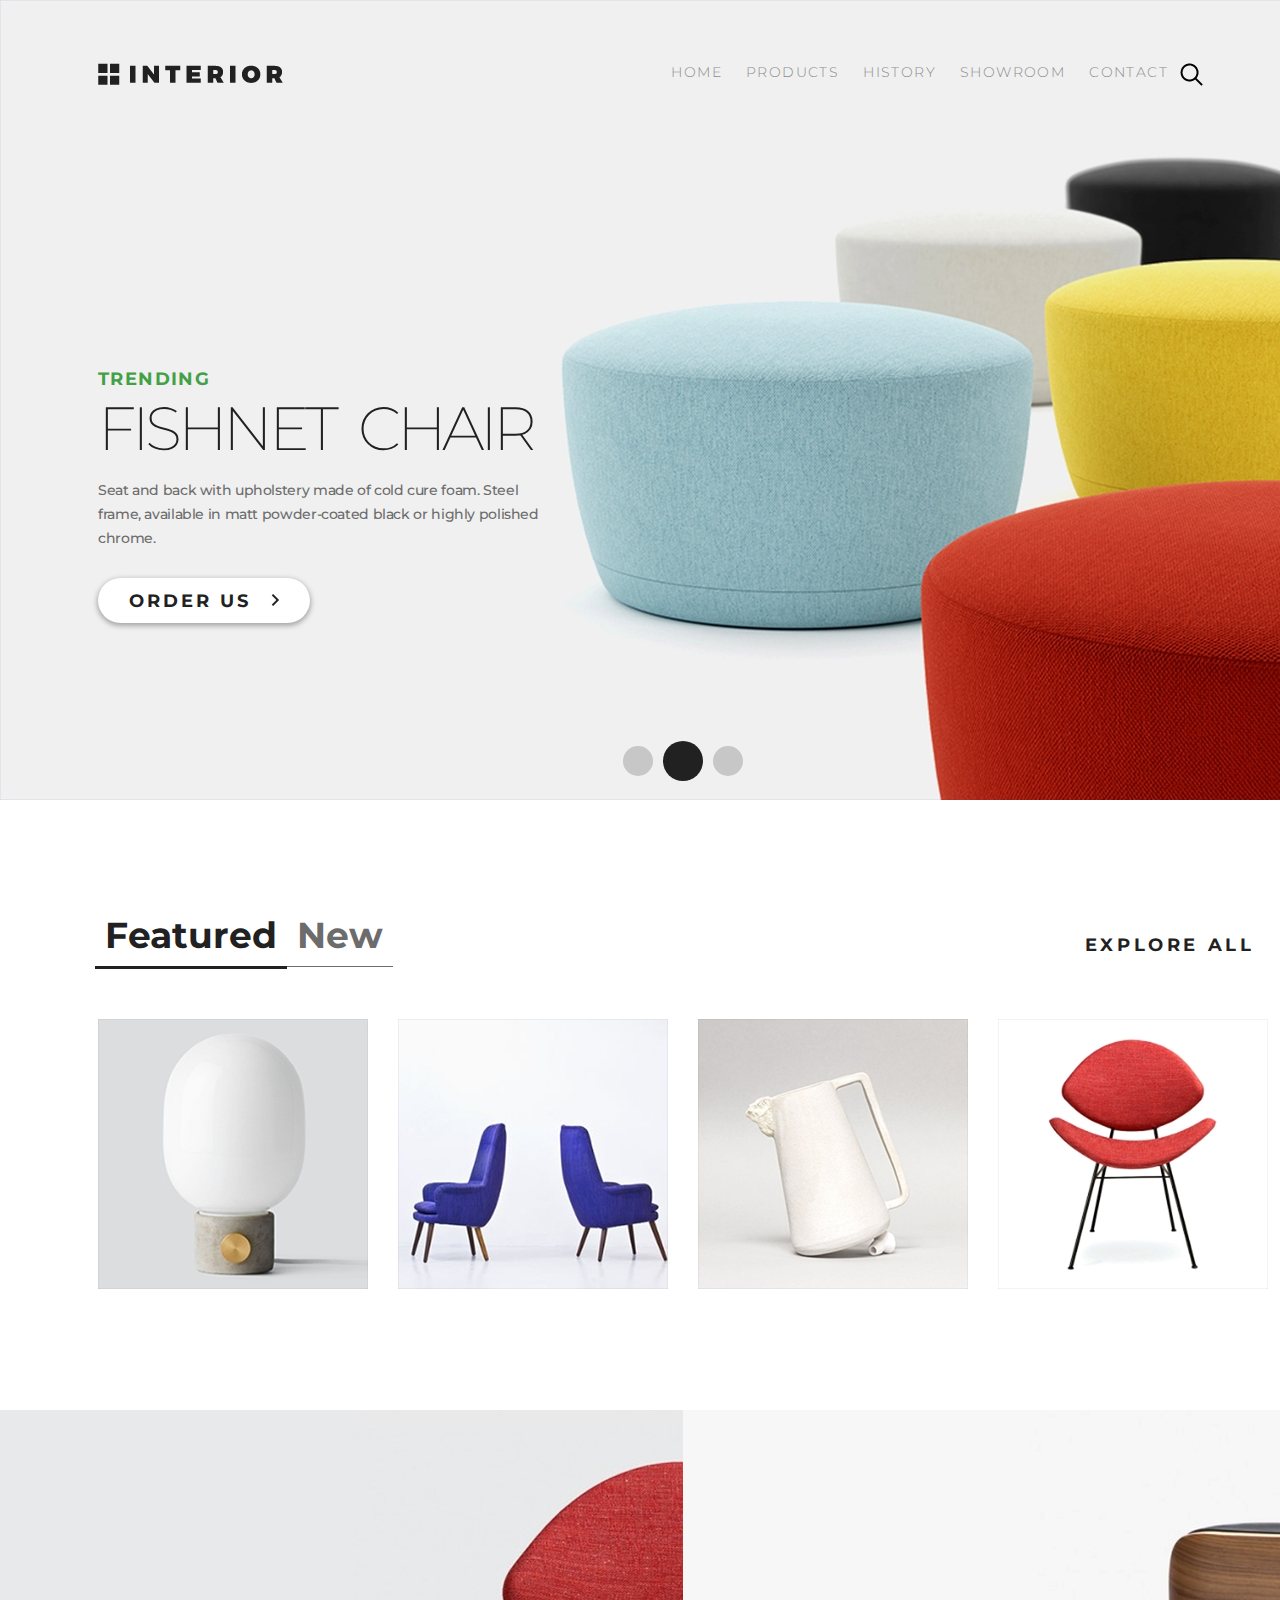
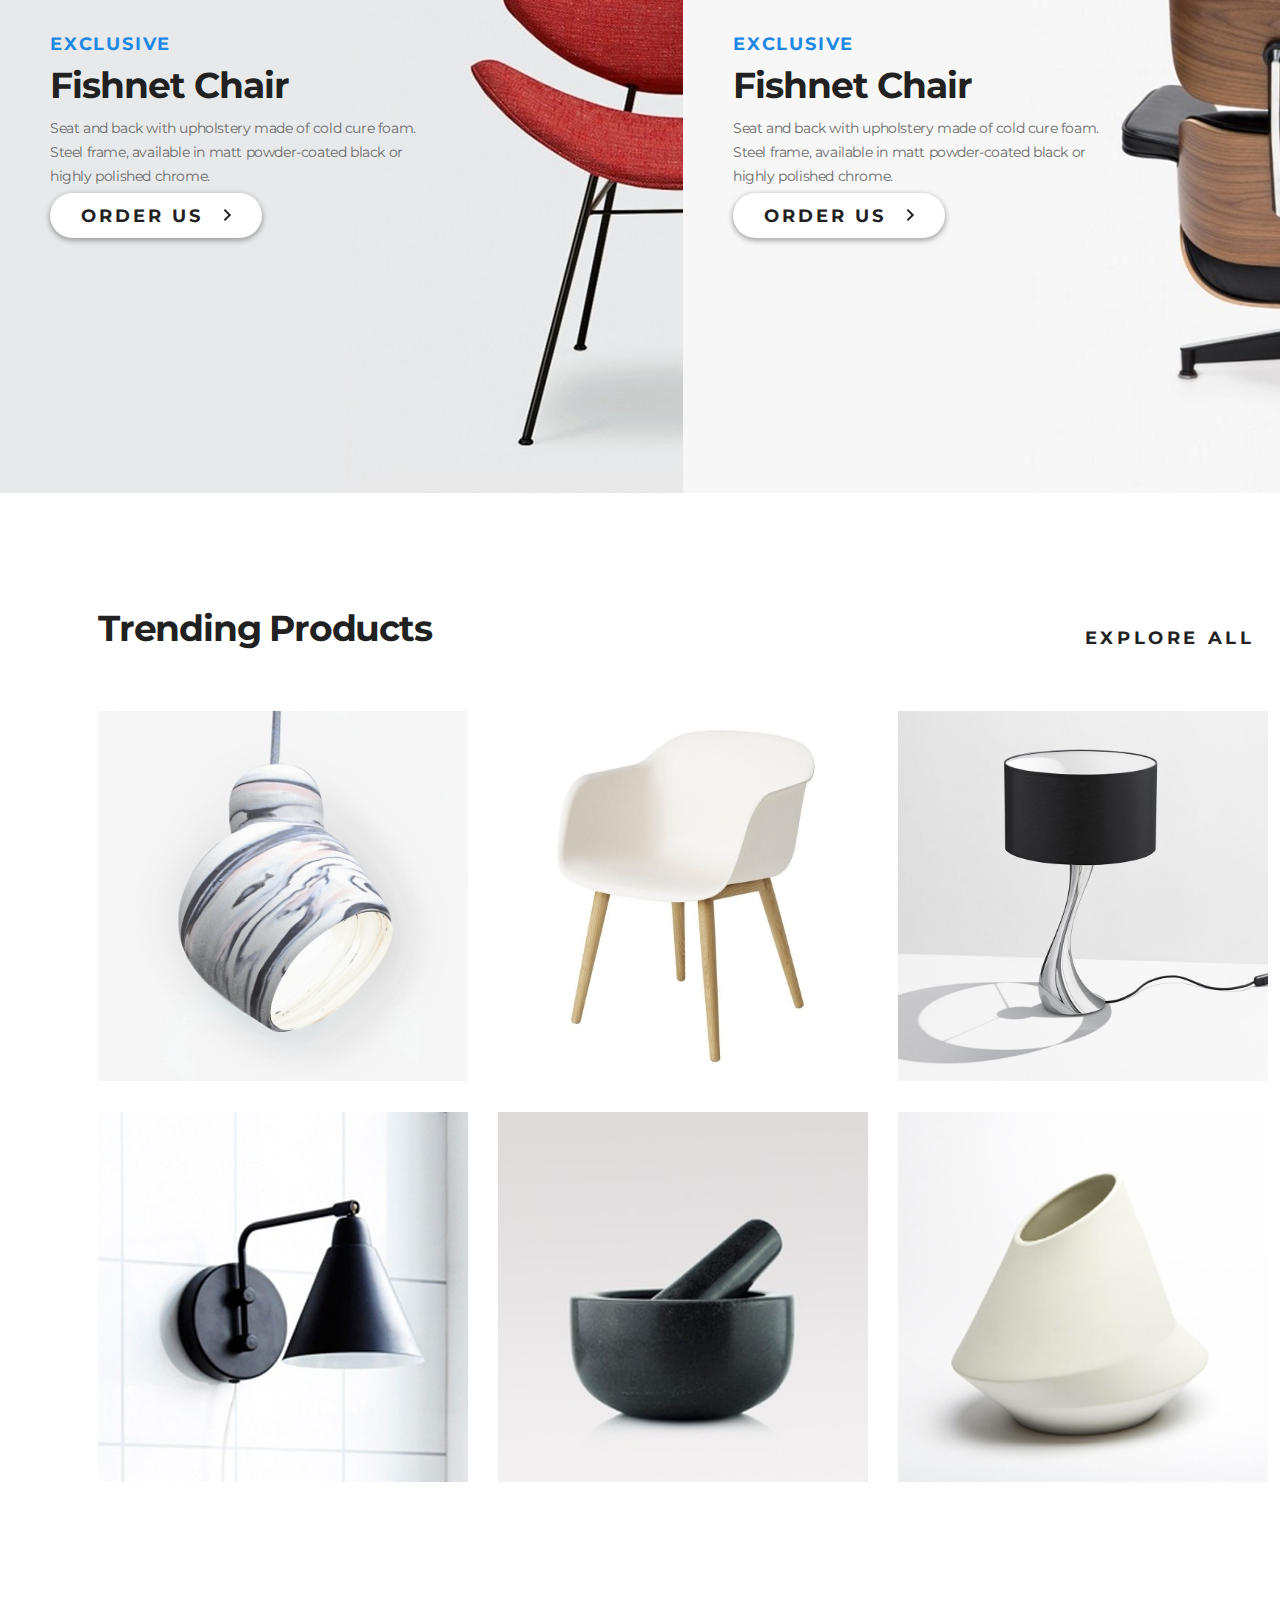
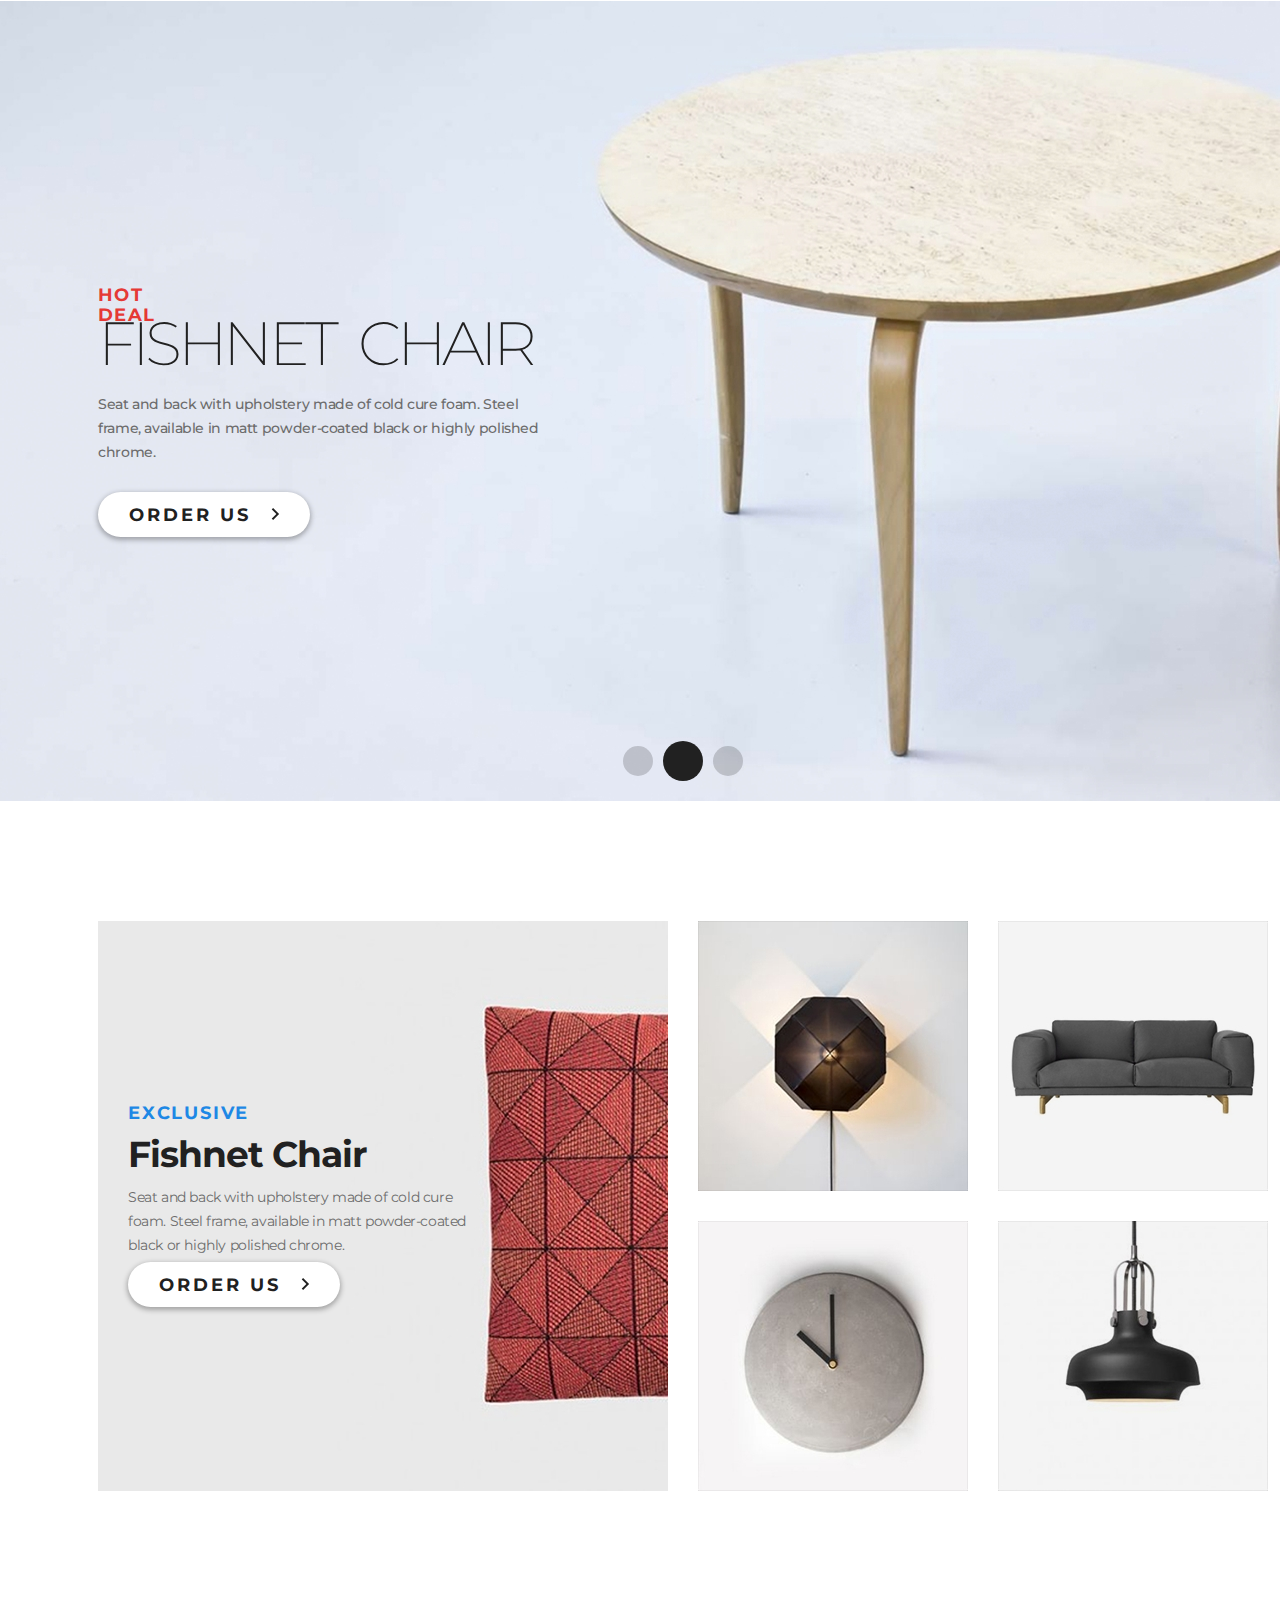
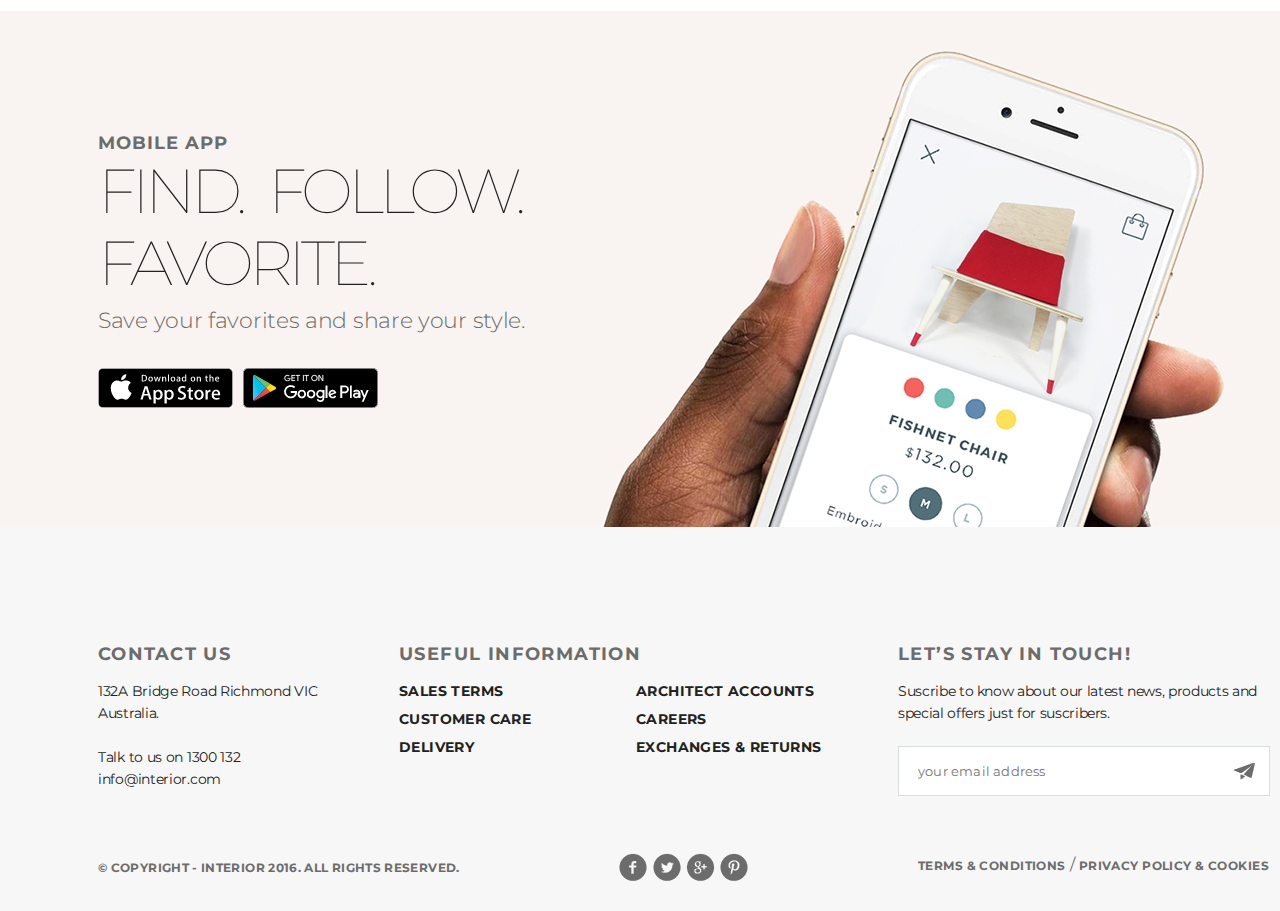
==== index.html @ 00dfb9eb "first commit" ====
<!DOCTYPE html>
<html lang="en">
    <head>
        <meta charset="utf-8">
        <meta name="viewport" content="width=device-width, initial-scale=1, shrink-to-fit=no">
        <title>Document</title>
        <link rel="stylesheet" href="css/style.css">
        <link rel="stylesheet" href="css/normalize.css">
    </head>
    <body>
        <div class="container">
            <div class="header" id="main_header">
                <a href="#">
                    <img src="img/logo.png" class="logo" alt="logo">
                </a>
                <ul class="menu">
                    <li><a href="#">
                        <div class="default">HOME</div>
                        <div class="hidden">HOME</div>
                    </a></li>
                    <li><a href="catalog.html">
                        <div class="default">PRODUCTS</div>
                        <div class="hidden">PRODUCTS</div>
                    </a></li>
                    <li><a href="#">
                        <div class="default">HISTORY</div>
                        <div class="hidden">HISTORY</div>
                    </a></li>
                    <li><a href="details.html">
                        <div class="default">SHOWROOM</div>
                        <div class="hidden">SHOWROOM</div>
                    </a></li>
                    <li><a href="contacts.html">
                        <div class="default">CONTACT</div>
                        <div class="hidden">CONTACT</div>
                    </a></li>
                    <li><a href="#" class="search"></a></li>
                </ul>
                <div class="header_text">
                    <h3>TRENDING</h3>
                    <h1>Fishnet Chair</h1>
                    <p>Seat and back with upholstery made of cold cure foam. Steel frame, available in matt powder-coated black or highly polished chrome.</p>
                    <a href="#" class="order">
                        <div class="order_text">Order Us</div>
                    </a>
                </div>
                <ul class=slider>
                    <a href="#">
                        <li></li>
                    </a>
                    <a href="#">
                        <li></li>
                    </a>
                    <a href="#">
                        <li></li>
                    </a>
                </ul>
            </div>
            <div class="content">
                <div class="product">
                    <div class="featured">
                        <div class="content_menu">
                            <a href="#" class="menu_other">New</a>
                            <a href="#" class="menu_first">Featured</a></li>
                        </div>
                        <a href="#" class="explore"> explore all <img src="img/arrow.png" alt="arrow"> </a>
                        <div class="featured_catalog">
                            <div class="featured_product_1">
                                <div class="product_hidden">
                                    <a href="#" class="hidden_button"></a>
                                    <h2 class="hidden_title">Fishnet Chair</h2>
                                    <p class="hidden_text">Seat and back with upholstery made of cold cure foam. Steel frame, available in matt powder-coated black or highly polished chrome.</p>
                                </div>
                            </div>
                            <div class="featured_product_2">
                                <div class="product_hidden">
                                    <a href="#" class="hidden_button"></a>
                                    <h2 class="hidden_title">Fishnet Chair</h2>
                                    <p class="hidden_text">Seat and back with upholstery made of cold cure foam. Steel frame, available in matt powder-coated black or highly polished chrome.</p>
                                </div>
                            </div>
                            <div class="featured_product_3">
                                <div class="product_hidden">
                                    <a href="#" class="hidden_button"></a>
                                    <h2 class="hidden_title">Fishnet Chair</h2>
                                    <p class="hidden_text">Seat and back with upholstery made of cold cure foam. Steel frame, available in matt powder-coated black or highly polished chrome.</p>
                                </div>
                            </div>
                            <div class="featured_product_4">
                                <div class="product_hidden">
                                    <a href="#" class="hidden_button"></a>
                                    <h2 class="hidden_title">Fishnet Chair</h2>
                                    <p class="hidden_text">Seat and back with upholstery made of cold cure foam. Steel frame, available in matt powder-coated black or highly polished chrome.</p>
                                </div>
                            </div>
                        </div>
                    </div>
                </div>
                <div class="exclusive">
                    <div class="exclusive_product">
                        <div class="exclusive_product_text">
                            <h3>exclusive</h3>
                            <h1>Fishnet Chair</h1>
                            <p>Seat and back with upholstery made of cold cure foam. Steel frame, available in matt powder-coated black or highly polished chrome.</p>
                            <a href="#" class="order">
                                <div class="order_text">Order Us</div>
                            </a>
                        </div>
                    </div>
                    <div class="exclusive_product">
                        <div class="exclusive_product_text">
                            <h3>exclusive</h3>
                            <h1>Fishnet Chair</h1>
                            <p>Seat and back with upholstery made of cold cure foam. Steel frame, available in matt powder-coated black or highly polished chrome.</p>
                            <a href="#" class="order">
                                <div class="order_text">Order Us</div>
                            </a>
                        </div>
                    </div>
                </div>
                <div class="trending">
                    <div class="trending_title">Trending Products</div>
                    <a href="#" class="explore"> explore all <img src="img/arrow.png" alt="arrow"> </a>
                    <div class="trending_catalog">
                        <div class="trending_product_1">
                            <div class="product_hidden">
                                <a href="#" class="hidden_button"></a>
                                <h2 class="hidden_title">Fishnet Chair</h2>
                                <p class="hidden_text">Seat and back with upholstery made of cold cure foam. Steel frame, available in matt powder-coated black or highly polished chrome.</p>
                            </div>
                        </div>
                        <div class="trending_product_2">
                            <div class="product_hidden">
                                <a href="#" class="hidden_button"></a>
                                <h2 class="hidden_title">Fishnet Chair</h2>
                                <p class="hidden_text">Seat and back with upholstery made of cold cure foam. Steel frame, available in matt powder-coated black or highly polished chrome.</p>
                            </div>
                        </div>
                        <div class="trending_product_3">
                            <div class="product_hidden">
                                <a href="#" class="hidden_button"></a>
                                <h2 class="hidden_title">Fishnet Chair</h2>
                                <p class="hidden_text">Seat and back with upholstery made of cold cure foam. Steel frame, available in matt powder-coated black or highly polished chrome.</p>
                            </div>
                        </div>
                        <div class="trending_product_4">
                            <div class="product_hidden">
                                <a href="#" class="hidden_button"></a>
                                <h2 class="hidden_title">Fishnet Chair</h2>
                                <p class="hidden_text">Seat and back with upholstery made of cold cure foam. Steel frame, available in matt powder-coated black or highly polished chrome.</p>
                            </div>
                        </div>
                        <div class="trending_product_5">
                            <div class="product_hidden">
                                <a href="#" class="hidden_button"></a>
                                <h2 class="hidden_title">Fishnet Chair</h2>
                                <p class="hidden_text">Seat and back with upholstery made of cold cure foam. Steel frame, available in matt powder-coated black or highly polished chrome.</p>
                            </div>
                        </div>
                        <div class="trending_product_6">
                            <div class="product_hidden">
                                <a href="#" class="hidden_button"></a>
                                <h2 class="hidden_title">Fishnet Chair</h2>
                                <p class="hidden_text">Seat and back with upholstery made of cold cure foam. Steel frame, available in matt powder-coated black or highly polished chrome.</p>
                            </div>
                        </div>
                    </div>
                </div>
                <div class="hot_deal">
                    <div class="hot_deal_text">
                        <h3>Hot deal</h3>
                        <h1>Fishnet Chair</h1>
                        <p>Seat and back with upholstery made of cold cure foam. Steel frame, available in matt powder-coated black or highly polished chrome.</p>
                        <a href="#" class="order">
                            <div class="order_text">Order Us</div>
                        </a>
                    </div>
                    <ul class=slider>
                        <a href="#">
                            <li></li>
                        </a>
                        <a href="#">
                            <li></li>
                        </a>
                        <a href="#">
                            <li></li>
                        </a>
                    </ul>
                </div>
                <div class="others">
                    <div class="others_product_1">
                        <div class="exclusive_product_text">
                            <h3>exclusive</h3>
                            <h1>Fishnet Chair</h1>
                            <p>Seat and back with upholstery made of cold cure foam. Steel frame, available in matt powder-coated black or highly polished chrome.</p>
                            <a href="#" class="order">
                                <div class="order_text">Order Us</div>
                            </a>
                        </div>
                    </div>
                    <div class="others_catalog">
                        <div class="others_product_2">
                            <div class="product_hidden">
                                <a href="#" class="hidden_button"></a>
                                <h2 class="hidden_title">Fishnet Chair</h2>
                                <p class="hidden_text">Seat and back with upholstery made of cold cure foam. Steel frame, available in matt powder-coated black or highly polished chrome.</p>
                            </div>
                        </div>
                        <div class="others_product_3">
                            <div class="product_hidden">
                                <a href="#" class="hidden_button"></a>
                                <h2 class="hidden_title">Fishnet Chair</h2>
                                <p class="hidden_text">Seat and back with upholstery made of cold cure foam. Steel frame, available in matt powder-coated black or highly polished chrome.</p>
                            </div>
                        </div>
                        <div class="others_product_4">
                            <div class="product_hidden">
                                <a href="#" class="hidden_button"></a>
                                <h2 class="hidden_title">Fishnet Chair</h2>
                                <p class="hidden_text">Seat and back with upholstery made of cold cure foam. Steel frame, available in matt powder-coated black or highly polished chrome.</p>
                            </div>
                        </div>
                        <div class="others_product_5">
                            <div class="product_hidden">
                                <a href="#" class="hidden_button"></a>
                                <h2 class="hidden_title">Fishnet Chair</h2>
                                <p class="hidden_text">Seat and back with upholstery made of cold cure foam. Steel frame, available in matt powder-coated black or highly polished chrome.</p>
                            </div>
                        </div>
                    </div>
                </div>
                <div class="app">
                    <div class="app_text">
                        <h2>mobile app</h2>
                        <h1>Find. Follow. Favorite.</h1>
                        <h3>Save your favorites and share your style.</h3>
                        <div>
                            <a href="#" class="apple"></a>
                            <a href="#" class="google"></a>
                        </div>
                    </div>
                </div>
            </div>
            <div class="footer">
                <div class="contact">
                    <h1>Contact Us</h1>
                    <p>132A Bridge Road Richmond VIC
                        Australia. <br><br>
                        Talk to us on 1300 132
                    info@interior.com</p>
                </div>
                <div class="information">
                    <h1>Useful Information</h1>
                    <table>
                        <tr>
                            <td><a href="#">Sales terms</a></td>
                            <td><a href="#">Architect accounts</a></td>
                        </tr>
                        <tr>
                            <td><a href="#">Customer care</a></td>
                            <td><a href="#">Careers</a></td>
                        </tr>
                        <tr>
                            <td><a href="#">Delivery</a></td>
                            <td><a href="#">Exchanges & returns</a></td>
                        </tr>
                    </table>
                </div>
                <div class="email">
                    <h1>Let’s Stay in Touch!</h1>
                    <p>Suscribe to know about our latest news, products and special offers just for suscribers.</p>
                    <div class="email_input">
                        <a href="#"><img src="img/email.png" alt="email"></a>
                        <input type="email" placeholder="your email address" pattern="^[a-z0-9._%+-]+@[a-z0-9.-]+\.[a-z]{2,4}$" size="30" required>
                    </div>
                </div>
                <div class="copyright">© Copyright - INTERIOR 2016. All Rights Reserved.</div>
                <div class="social">
                    <a href="#"></a>
                    <a href="#"></a>
                    <a href="#"></a>
                    <a href="#"></a>
                </div>
                <div class="terms"><a href="#">Terms & Conditions</a> / <a href="#">Privacy policy & Cookies</a></div>
            </div>
        </div>
    </body>
</html>
---- css/style.css ----
@import url('https://fonts.googleapis.com/css?family=Montserrat:100,200,300,500,700');

@font-face {
  font-family: 'icomoon';
  src:  url('../fonts/icomoon.eot?qj9o9m');
  src:  url('../fonts/icomoon.eot?qj9o9m#iefix') format('embedded-opentype'),
    url('../fonts/icomoon.ttf?qj9o9m') format('truetype'),
    url('../fonts/icomoon.woff?qj9o9m') format('woff'),
    url('../fonts/icomoon.svg?qj9o9m#icomoon') format('svg');
  font-weight: normal;
  font-style: normal;
}

body {
    font-family: 'Montserrat', sans-serif;
}

.container {
    width: 1366px;
    margin: 0 auto;
}

.header {
    width: 1366px;
    position: relative;
    margin: 0 auto;
}

#main_header {
    background-image: url(../img/slider-img.jpg);
    height: 800px;
}

.header .logo {
    margin-top: 63px;
    margin-left: 98px;
}

.search {
    display: block;
    background-image: url(../img/search.png);
    width: 23px;
    height: 23px;
    margin-top: 6px;
    -o-transition: all 200ms ease-in-out;
    -moz-transition: all 200ms ease-in-out;
    -webkit-transition: all 200ms ease-in-out;
    transition: all 200ms ease-in-out;
    }

.search:hover {
    -o-transform: scale(1.07);
    -ms-transform: scale(1.07);
    -moz-transform: scale(1.07);
    -webkit-transform: scale(1.07);
    transform: scale(1.07);
}

.menu {
    float: right;
    margin-top: 57px;
    margin-right: 163px;
    list-style-type: none;
}

.menu li {
    float: left;
}

.menu a {
    line-height: 30px;
    color: #8c8c8c;
    font-size: 14px;
    font-weight: 300;
    letter-spacing: 1.4px;
    text-decoration: none;
}
.menu a .hidden {
    opacity: 0;
    padding: 0 12px;
}

.menu li a .default {
    -o-transition: all 200ms linear;
    -moz-transition: all 200ms linear;
    -webkit-transition: all 200ms linear;
    transition: all 200ms linear;
    position: absolute;
    padding: 0 12px;
}

.menu li a:hover .default {
    color: #212121;
    font-weight: 700;
    border-bottom: 3px solid black;
    -o-transform: scale(1.07);
    -ms-transform: scale(1.07);
    -moz-transform: scale(1.07);
    -webkit-transform: scale(1.07);
    transform: scale(1.07);
}

.header_text {
    width: 458px;
    margin-left: 98px;
    margin-top: 280px;
}

.header_text h3 {
    width: 109px;
    height: 13px;
    color: #43a047;
    font-size: 18px;
    font-weight: 700;
    letter-spacing: 1.4px;
}

.header_text h1 {
    width: 435px;
    color: #212121;
    font-size: 61px;
    font-weight: 200;
    text-transform: uppercase;
    letter-spacing: -4.5px;
    word-spacing: 13px;
    margin-bottom: 13px;
    margin-top: -7px;
}

.header_text p {
    color: #6c6c6c;
    font-size: 14px;
    font-weight: 500;
    line-height: 24px;
    margin-bottom: 28px;
    letter-spacing: -0.37px;
}

@keyframes shadow {
    from {box-shadow: 0 1px 3px 1px rgba(33, 33, 33, 0.35);}
    50% {box-shadow: 0 2px 6px 2px rgba(33, 33, 33, 0.35);}
    to {box-shadow: 0 3px 10px 2px rgba(33, 33, 33, 0.35);}
}

.order {
    display: block;
    width: 212px;
    height: 45px;
    box-shadow: 0 2px 5px 1px rgba(33, 33, 33, 0.35);
    border-radius: 23px;
    background: #ffffff url(../img/arrow.png) no-repeat 173px 16px;
    font-weight: 700;
    line-height: 47px;
    text-decoration: none;
    text-transform: uppercase;
    letter-spacing: 3px;
    font-size: 18px;
    color: #212121;
    padding-left: 31px;
    box-sizing: border-box;
}

.order:hover {
    animation: shadow 200ms linear normal forwards;
}

.slider {
    position: absolute;
    bottom: -16.7px;
    list-style-type: none;
    right: 44.86%;
}

.slider li {
    display: block;
    float: left;
    margin-right: 10px;
    transform: translate(0, -50%);
    width: 30px;
    height: 30px;
    border-radius: 15px;
    background-color: #212121;
    opacity: 0.2;
}


.slider a:nth-child(2) li {
    width: 40px;
    height: 40px;
    border-radius: 20px;
    background-color: #212121;
    opacity: 1;
}



.content_menu  {
    clear: both;
    float: left;
    margin-left: 95px;
    margin-top: 105px;
}

.content_menu a {
    padding: 10px;
    float: right;
    font-size: 36px;
    font-weight: 700;
}

.menu_other{
    text-decoration: none;
    color: #6c6c6c;
    border-bottom: 1px solid #6c6c6c;
}

.menu_first {
    border-bottom: 3px solid #212121;
    color: #212121;
    text-decoration: none;
}

.menu_other:hover {
    border-bottom: 3px solid #212121;
    color: #212121;
}

.menu_other:hover ~ .menu_first {
    color: #6c6c6c;
    border-bottom: 1px solid #6c6c6c;
}

.explore {
    text-decoration: none;
    display: block;
    float: right;
    margin-top: 133px;
    margin-right: 95px;
    color: #212121;
    font-size: 18px;
    font-weight: 700;
    line-height: 24px;
    text-transform: uppercase;
    letter-spacing: 3.6px;
}

@keyframes opacity_arrow {
    100% {opacity: 1; transform: scale(1.05); }
}

.explore img {
    opacity: 0;
}

.explore:hover img {
    animation: opacity_arrow 200ms linear forwards; 
}

.featured_catalog {
    clear: both;
    margin-left: 98px;
}

.featured_catalog > div {
    margin-top: 50px;
    margin-right: 26px;
    margin-bottom: 116px;
    display: inline-block;
    width: 270px;
    height: 270px;
}

.featured_catalog .hidden_button {
    margin-top: 62px;
    margin-left: 111px;
}

.featured_catalog .hidden_text {
    width: 220px;
}

.product_hidden {
    width: inherit;
    height: inherit;
    opacity: 0;
    position: absolute;
    text-align: center;
}

.product_hidden:hover {
    outline: 1px solid #9c9c9c;
    background: rgba(255,255,255,0.9);
    opacity: 1;
}

.hidden_button {
    display: block;
    width: 48px;
    height: 48px;
    box-shadow: 0 2px 5px 1px rgba(33, 33, 33, 0.35);
    border-radius: 24px;
    margin-top: 112px;
    margin-left: 161px;
    background: #ffffff url(../img/arrow1.png) no-repeat 18px 14px;
    margin-bottom: 14px;
}

.hidden_title {
    color: #212121;
    font-size: 22px;
    font-weight: 700;
    margin-bottom: 12px;
    letter-spacing: -0.5px;
}

.hidden_text {
    color: #6c6c6c;
    font-size: 14px;
    font-weight: 300;
    line-height: 20px;
    width: 350px;
    margin: auto;
}

.featured_product_1 {
    background-image: url(../img/product-1.jpg);
}

.featured_product_2 {
    background-image: url(../img/product-2.jpg);
}

.featured_product_3 {
    background-image: url(../img/product-3.jpg);
}

.featured_product_4 {
    background-image: url(../img/product-4.jpg);
}

.exclusive {
    height: 683px;
}

.exclusive_product {
    float: left;
    height: 683px;
    width: 50%;
}

.exclusive_product:first-child {
    background-image: url(../img/promo-img1.jpg);
}

.exclusive_product:last-child {
    background-image: url(../img/promo-img.jpg);
}

.exclusive_product_text {
    width: 374px;
    margin-left: 50px;
    margin-top: 224px;
}

.exclusive_product_text h3 {
    color: #1e88e5;
    font-size: 18px;
    font-weight: 700;
    text-transform: uppercase;
    letter-spacing: 1.8px;
    margin-bottom: 11px;
}

.exclusive_product_text h1 {
    margin: 0;
    color: #212121;
    font-size: 36px;
    font-weight: 700;
    letter-spacing: -1px;
    margin-bottom: 9px;
}

.exclusive_product_text p {
    color: #6c6c6c;
    margin: 0;  
    font-size: 14px;
    font-weight: 400;
    line-height: 24.04px;
    letter-spacing: -0.4px;
    margin-bottom: 5px;
}

.trending {
    width: 1366px;
    min-height: 1108px;
}

.trending_title {
    float: left;
    margin-top: 115px;
    margin-left: 98px;
    color: #212121;
    font-size: 36px;
    font-weight: 700;
    margin-bottom: 62px;
    letter-spacing: -1.2px;
}

.trending_catalog {
    clear: both;
    margin-left: 98px;
}

.trending_catalog > div {
    margin-right: 26px;
    display: inline-block;
    width: 370px;
    height: 370px;
    margin-bottom: 26px;
}

.trending_product_1 {
    background-image: url(../img/product-11.jpg);
}

.trending_product_2 {
    background-image: url(../img/product-21.jpg);
}

.trending_product_3 {
    background-image: url(../img/product-31.jpg);
}

.trending_product_4 {
    background-image: url(../img/product-41.jpg);
}

.trending_product_5 {
    background-image: url(../img/product-5.jpg);
}

.trending_product_6 {
    background-image: url(../img/product-6.jpg);
}

.hot_deal {
    clear: both;
    height: 800px;
    background-image: url(../img/slider.jpg);
    position: relative;
}

.hot_deal_text {
    width: 458px;
    margin-left: 98px;
    margin-top: 266px;
    position: absolute;
}

.hot_deal_text h3 {
    width: 109px;
    height: 13px;
    color: #e53935;
    font-size: 18px;
    font-weight: 700;
    letter-spacing: 1.4px;
    margin-bottom: 10px;
    text-transform: uppercase;
}

.hot_deal_text h1 {
    width: 435px;
    color: #212121;
    font-size: 61px;
    font-weight: 200;
    text-transform: uppercase;
    letter-spacing: -4.5px;
    word-spacing: 13px;
    margin: 0;
}

.hot_deal_text p {
    color: #6c6c6c;
    font-family: Montserrat;
    font-size: 14px;
    font-weight: 500;
    line-height: 24px;
    margin-bottom: 28px;
    letter-spacing: -0.37px;
}

.others {
    min-height: 810px;
}

.others_product_1 {
    float: left;
    width: 570px;
    height: 570px;
    background-image: url(../img/product-1-lg.jpg);
    margin-left: 98px;
    margin-top: 120px;
}

.others_product_1 .exclusive_product_text {
    margin-top: 182px;
    margin-left: 30px;
    width: 350px;
}

.others_catalog {
    float: left;
    width: 600px;
    margin-top: 120px;
    height: 600px;
}

.others_catalog > div {
    float: left;
    width: 270px;
    height: 270px;
    margin-left: 30px;
    margin-bottom: 30px;
}

.others_catalog .hidden_button {
    margin-top: 62px;
    margin-left: 111px;
}

.others_catalog .hidden_text {
    width: 220px;
}

.others_product_2 {
    background-image: url(../img/product-2-sm.jpg);
}

.others_product_3 {
    background-image: url(../img/product-3-sm.jpg);
}

.others_product_4 {
    background-image: url(../img/product-4-sm.jpg);
}

.others_product_5 {
    background-image: url(../img/product-5-sm.jpg);
}

.app {
    clear: both;
    height: 516px;
    background-image: url(../img/back-img.jpg);
    position: relative;
}

.app_text {
    position: absolute;
    margin-top: 107px;
    margin-left: 98px;
    width: 430px;
}

.app_text h2 {
    color: #6c6c6c;
    font-size: 18px;
    font-weight: 700;
    text-transform: uppercase;
    letter-spacing: 1px;
    margin-bottom: 2px;
}

.app_text h1 {
    color: #212121;
    font-size: 62px;
    font-weight: 100;
    line-height: 72px;
    text-transform: uppercase;
    letter-spacing: -5px;
    word-spacing: 15px;
    margin: 0;
    margin-bottom: 9px;
}

.app_text h3 {
    color: #6c6c6c;
    font-size: 22px;
    font-weight: 300;
    margin-right: 10px;
    letter-spacing: -0.3px;
    margin: 0;
    margin-bottom: 34px;
}

.app_text a {
    border-radius: 1px;
    float: left;
    width: 135px;
    height: 40px;
    display: block;
    margin-right: 10px;
}

.apple {
    background-image: url(../img/app-store.jpg)
}

.google {
    background-image: url(../img/google-play.jpg);
}

.footer {
    position: relative;
    width: 1366px;
    min-height: 384px;
    background-color: #f7f7f7;
}

.contact, .information, .email {
    margin-top: 103px;
}

.contact {
    float: left;
    width: 225px;
    margin-left: 98px;
}

.contact h1 {
    color: #6c6c6c;
    font-size: 18px;
    font-weight: 700;
    line-height: 24px;
    text-transform: uppercase;
    letter-spacing: 1.3px;
    margin-bottom: 13px;
}

.contact p {
    color: #212121;
    font-size: 14px;
    font-weight: 400;
    line-height: 22px;
    letter-spacing: -0.3px;
}

.information {
    float: left;
    height: 90px;
    margin-left: 73px;
}

.information h1 {
    color: #6c6c6c;
    font-size: 18px;
    font-weight: 700;
    line-height: 24px;
    text-transform: uppercase;
    letter-spacing: 1.4px;
    margin-bottom: 10px;
    padding-left: 3px;
}

.information td a {
    text-decoration: none;
    display: block;
    width: 233px;
    color: #212121;
    font-size: 14px;
    font-weight: 700;
    line-height: 24px;
    text-transform: uppercase;
    letter-spacing: 0.4px;

}

.email {
    float: right;
    margin-right: 98px;
    width: 370px;
}

.email h1 {
    color: #6c6c6c;
    font-size: 18px;
    font-weight: 700;
    line-height: 24px;
    text-transform: uppercase;
    letter-spacing: 1.4px;
    margin-bottom: 13px;
}

.email p {
    color: #212121;
    font-size: 14px;
    font-weight: 400;
    line-height: 22px;
    margin-bottom: 22px;
    letter-spacing: -0.35px;
}

.email_input {
    position: relative;
    width: 349px;
    height: 46px;
}

.email input {
    height: inherit;
    width: inherit;
    border: 1px solid #d9dee1;
    color: #6c6c6c;
    font-size: 13px;
    font-weight: 400;
    padding-left: 19px;
    letter-spacing: 0.2px;
    background: url(../img/email.png) no-repeat 335px 16px #ffffff;
    font-family: montserrat;
}

.email_input img {
    position: absolute;
    top: 17px;
    right: -7px;
    z-index: 1;
}

.copyright {
    position: absolute;
    bottom: 36px;
    margin-left: 98px;
    color: #6c6c6c;
    font-size: 12px;
    font-weight: 700;
    text-transform: uppercase;
    letter-spacing: 0.36px;
}

.social {
    position: absolute;
    left: 45.3%;
    bottom: 28px;
    background: url(../img/social-links.png) no-repeat;
    height: 30px;
    width: 129px;
}

.social a {
    margin-left: 2px;
    margin-top: 2px;
    border-radius: 13px;
    margin-right: 2px;
    display: inline-block;
    width: 25px;
    height: 25px;

}

.terms {
    position: absolute;
    bottom: 36px;
    right: 97px;
    color: #6c6c6c;
}

.terms a {
    color: #6c6c6c;
    font-size: 12px;
    font-weight: 700;
    text-transform: uppercase;
    letter-spacing: 0.43px;
    text-decoration: none;
}

/*INTERIOR 
PRODUCTS
CATALOG*/

#catalog_header {
    background: #f5f5f5;
    height: 360px;
}

 #catalog_header > h1 {
    font-size: 61px;
    font-weight: 200;
    line-height: 71px;
    margin-top: 158px;
    margin-left: 98px;
    letter-spacing: -2px;
    }

#catalog_content {
    min-height: 2648px;
}

.catalog_menu  {
    clear: both;
    float: left;
    margin-left: 98px;
    margin-top: 68px;
}

.catalog_menu a {
    float: right;
    font-size: 18px;
    font-weight: 700;
    text-transform: uppercase;
    letter-spacing: 1.8px;
    padding-bottom: 15px;
    padding-left: 7px;
    padding-right: 26px;
}

.catalog_catalog {
    clear: both;
    padding-top: 50px;
    margin-left: 98px;
}

.catalog_catalog > div {
    margin-right: 26px;
    display: inline-block;
    width: 370px;
    height: 370px;
    margin-bottom: 26px;
}

.catalog_catalog .hidden_button {
    margin-top: 112px;
    margin-left: 161px;
}

.catalog_catalog .hidden_text {
    width: 350px;
}

.loop {
    margin-top: 38px;
    margin-bottom: 209px;
    margin-left: -8px;
    position: relative;
}

.icon-loop2 {
    position: absolute;
    left: 50%;
    width: 30px;
    font-size: 30px;
    font-weight: 600;
}

@keyframes loop {
    100% {-webkit-transform: rotate(360deg);
  -ms-transform: rotate(360deg);
    transform: rotate(360deg);}
}

.icon-loop2:before {
    font-family: 'icomoon';
    content: "\ea2e";
}

.icon-loop2:hover {
    animation: loop 0.5s infinite;
}

.circle {
    margin-top: 40px;
    margin-bottom: 140px;
    color: #212121;
    font-family: icomoon;
    font-weight: 400;
    text-transform: uppercase;
    letter-spacing: 4.2px;
    background-image: url(../img/circle.png);
    width: 42px;
    height: 29px;
}

/*INTERIOR
PRODUCT
DETAILS
*/

#details_header {
    height: 189px;
}

.line_header {
    margin-top: 30px;
    height: 70px;
    width: 1366px;
    background-color: #f4f4f4;
}

.details_menu {
    margin-left: 359px;
    margin-top: 25px;
    display: inline-block;
    text-align: justify;
}

.details_menu a {
    border: none;
    text-decoration: none;
    float: right;
    padding-right: 29px;
    font-size: 18px;
    font-weight: 700;
    letter-spacing: 1.8px;
}

.details_menu a:hover {
    border:none;
}

.details_menu .menu_other:hover ~ .menu_first {
    border: none;
}

.product_details {
    margin-top: 72px;
    margin-left: 98px;
}

.product_details .pic img {
    width: 570px;
    height: 570px;
    float: left;
}

.pic {
    float: left;
}

.controll {
    margin-left: 150px;
}

.product_details .controll div {
    float: left;
    width: 70px;
    height: 70px;
    margin-top: 11px;
    margin-right: 10px;
}

.control1 {
    background-image: url(../img/controll.jpg);
}

.control2 {
    background-image: url(../img/controll11.jpg);
}

.control3 {
    background-image: url(../img/controll2.jpg);
}

.details_text {
    margin-top: 17px;
    margin-left: 57px;
    float: left;
    width: 510px;
    text-align: center;
}

.details_text > h1 {
    color: #212121;
    font-size: 36px;
    font-weight: 700;
    letter-spacing: -1px;
}

.details_text > h3 {
    color: #e53935;
    font-size: 18px;
    font-weight: 700;
    text-transform: uppercase;
    letter-spacing: 1.8px;
    margin-top: -11px;
    margin-left: 9px;
    margin-bottom: 33px;
}

.details_text > .price {
    color: #212121;
    font-size: 36px;
    font-weight: 300;
    line-height: 48.02px;
    word-spacing: 18px;
    margin-bottom: 25px;
}

.details_text > .price > span {
    font-size: 72px;
    text-transform: uppercase;
}

.details_text .order {
    width: 510px;
    height: 71px;
    box-shadow: 0 2px 5px 1px rgba(33, 33, 33, 0.35);
    border-radius: 35px;
    background: #f44336 url(../img/arrow2.png) no-repeat 333px 23px;
    margin-bottom: 45px;
}

.details_text .order_text {
    color: #ffffff;
    font-size: 22px;
    font-weight: 700;
    line-height: 71px;
    text-transform: uppercase;
    letter-spacing: 4.4px;
    margin-left: -74px;
}

.details_text p {
    color: #212121;
    font-size: 16px;
    font-weight: 300;
    line-height: 24.01px;
    letter-spacing: 0.4px;
    text-align: left;
    margin-left: 3px;
    margin-bottom: -4px;

}

.related {
    margin-top: 127px;
    margin-bottom: 89px;
}

.related_title {
    float: left;
    margin-top: 112px;
    margin-left: 98px;
    color: #212121;
    font-size: 36px;
    font-weight: 700;
    margin-bottom: 63px;
    letter-spacing: -1.2px;
}

.related_catalog {
    clear: both;
    margin-left: 98px;
}

.related_catalog > div {
    margin-right: 26px;
    display: inline-block;
    width: 370px;
    height: 370px;
    margin-bottom: 26px;
}

.footer {
    clear: both;
}

 .clr {
    clear: both;
}

/*CONTACTS*/

#contacts_header {
    width: 1366px;
    height: 360px;
    background-color: #f5f5f5;
}

#contacts_header h1 {
    margin-top: 158px;
    margin-left: 97px;
    color: #212121;
    font-size: 62px;
    font-weight: 200;
    letter-spacing: -2.8px;
    word-spacing: 6px;
}

.addresses {
    margin-top: 71px;
    margin-left: 98px;
    margin-bottom: 122px;
}

.addresses > div {
    display: inline-block;
    margin-right: 26px;
    width: 368px;
    height: 368px;
    border: 1px solid #9c9c9c;
    background-color: #ffffff;
    opacity: 0.9;
    text-align: center;
}

.icon-location {
    margin-top: 59px;
    color: #212121;
    font-size: 50px;
    font-weight: 400;
    line-height: 30px;
    text-transform: uppercase;
}

.icon-location:before {
    font-family: 'icomoon';
    content: "\e947";
}

.addresses h1 {
    color: #212121;
    font-family: Montserrat;
    font-size: 22px;
    font-weight: 700;
    text-transform: uppercase;
    margin-top: 31px;
}

.realContacts {
    color: #6c6c6c;
    font-size: 14px;
    font-weight: 700;
    line-height: 20px;
}

.phAndE {
    margin-bottom: 11px;
    color: #212121;
}

.phAndE:last-child {
    font-weight: 300;
}
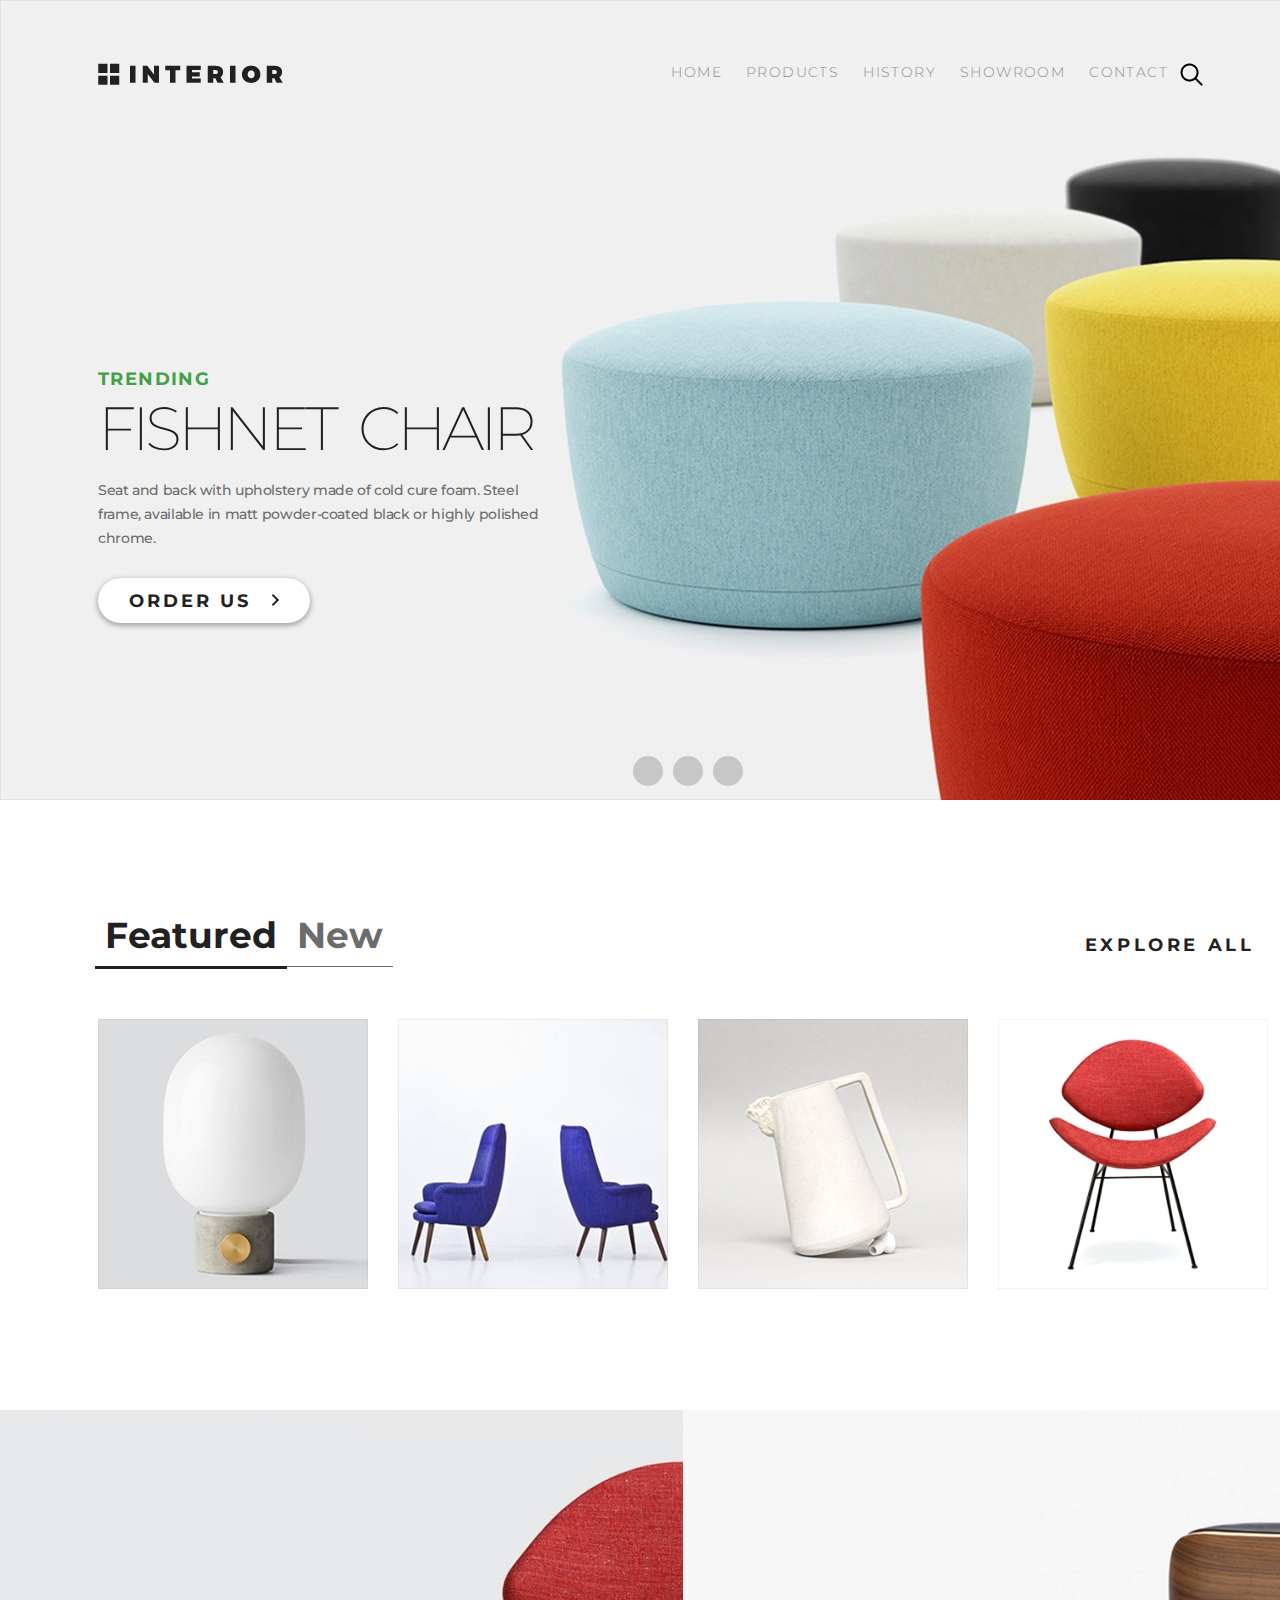
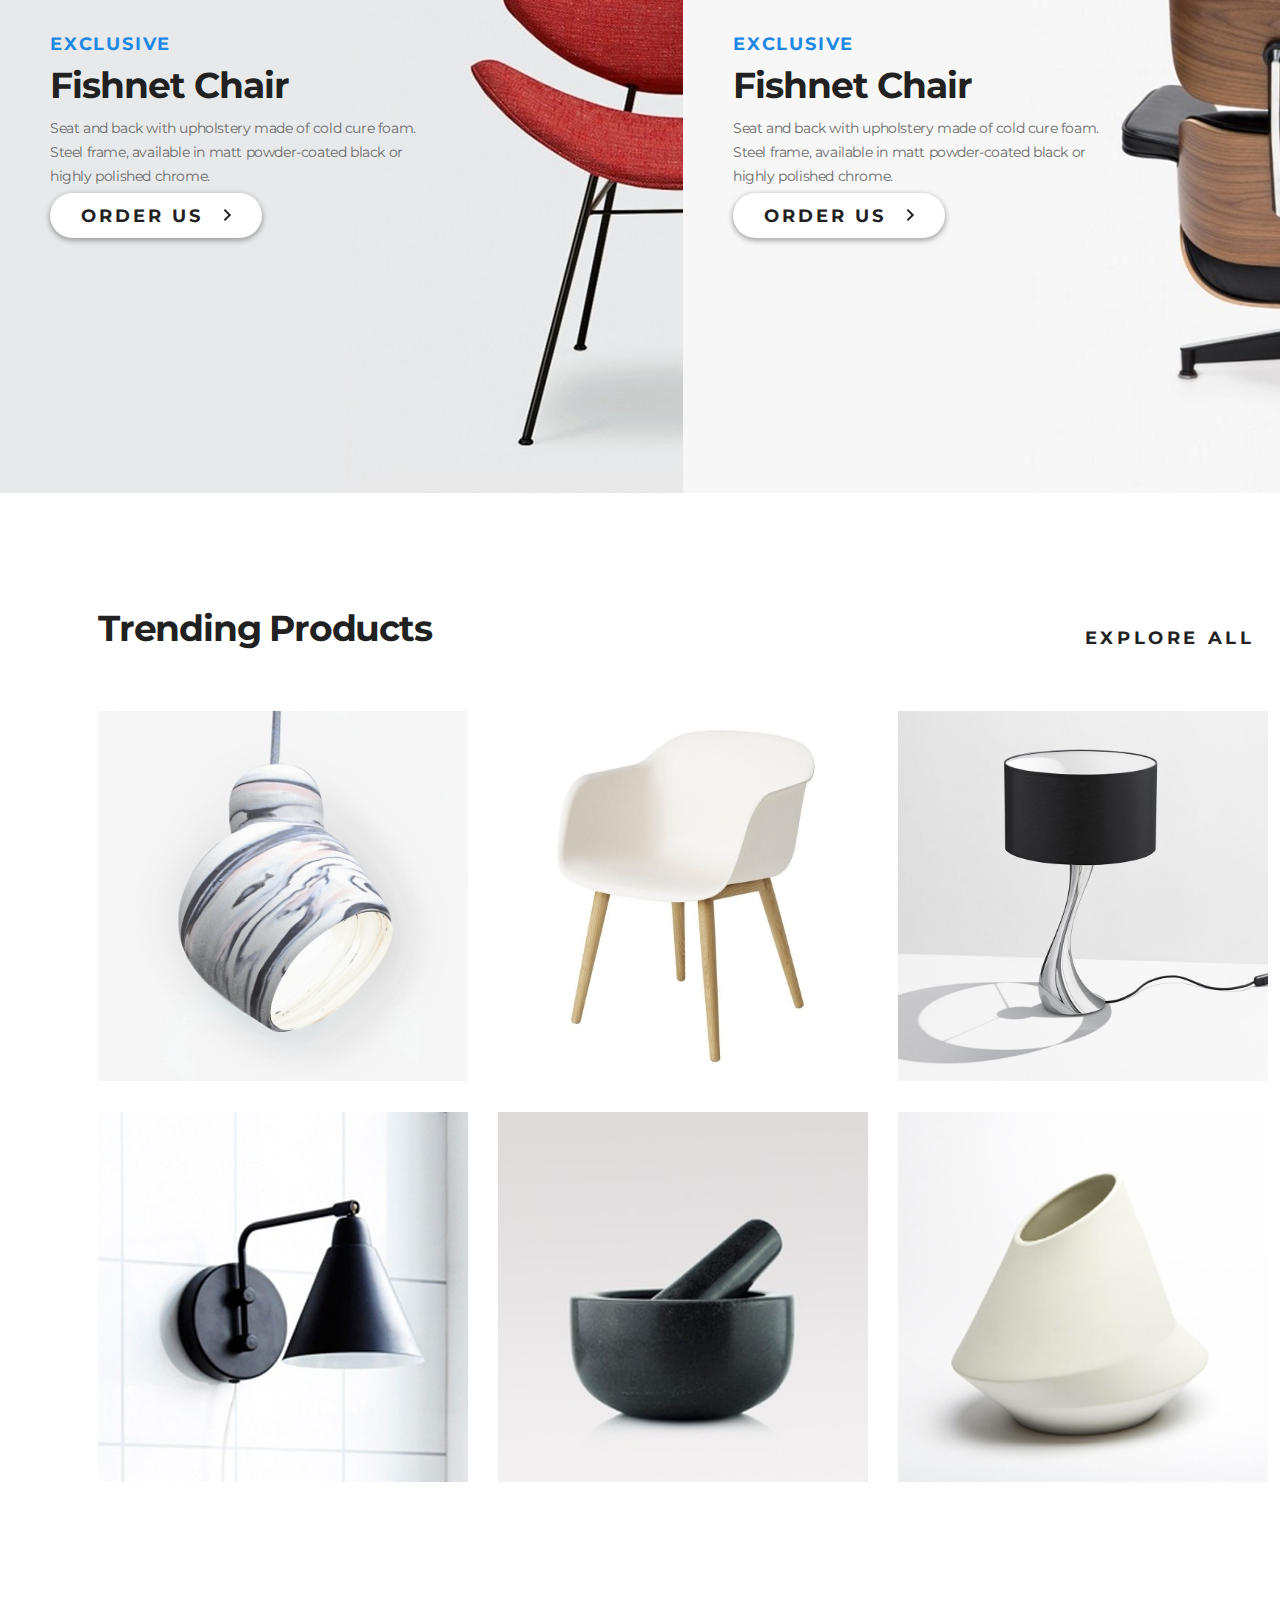
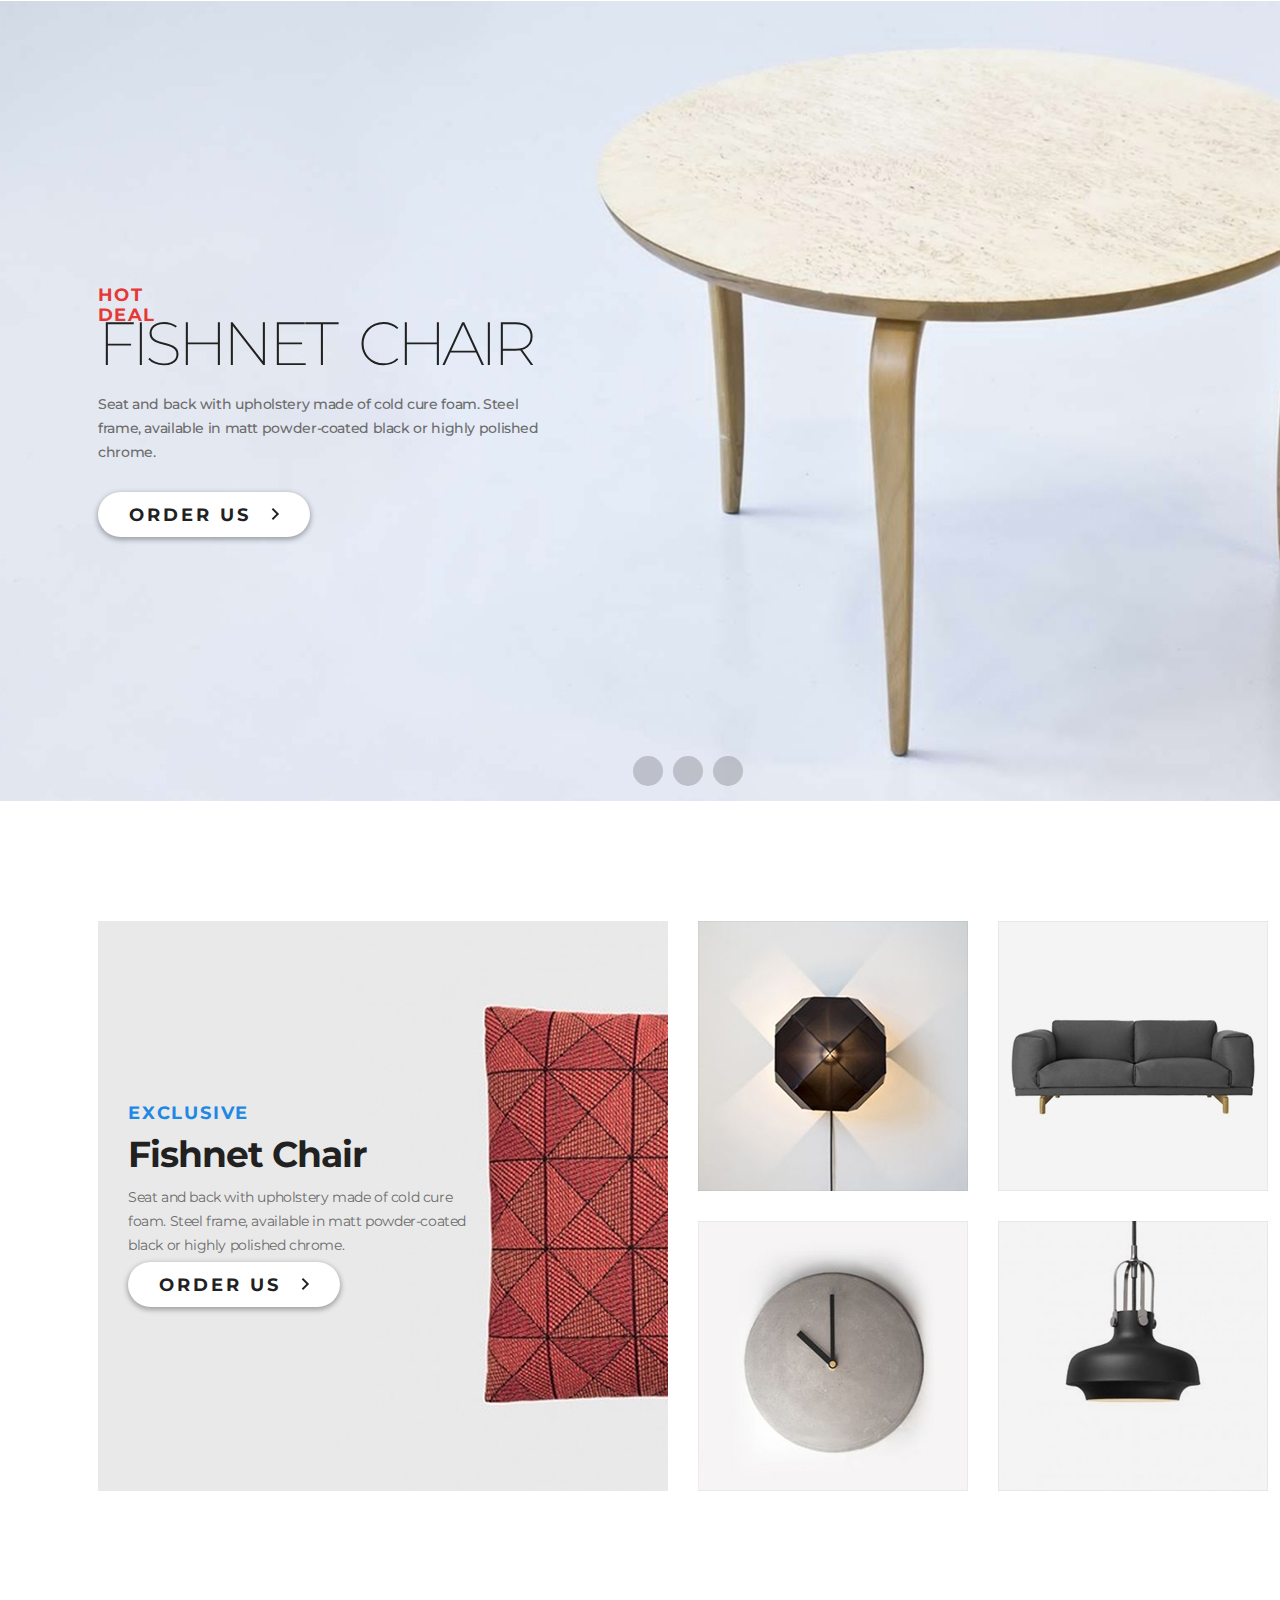
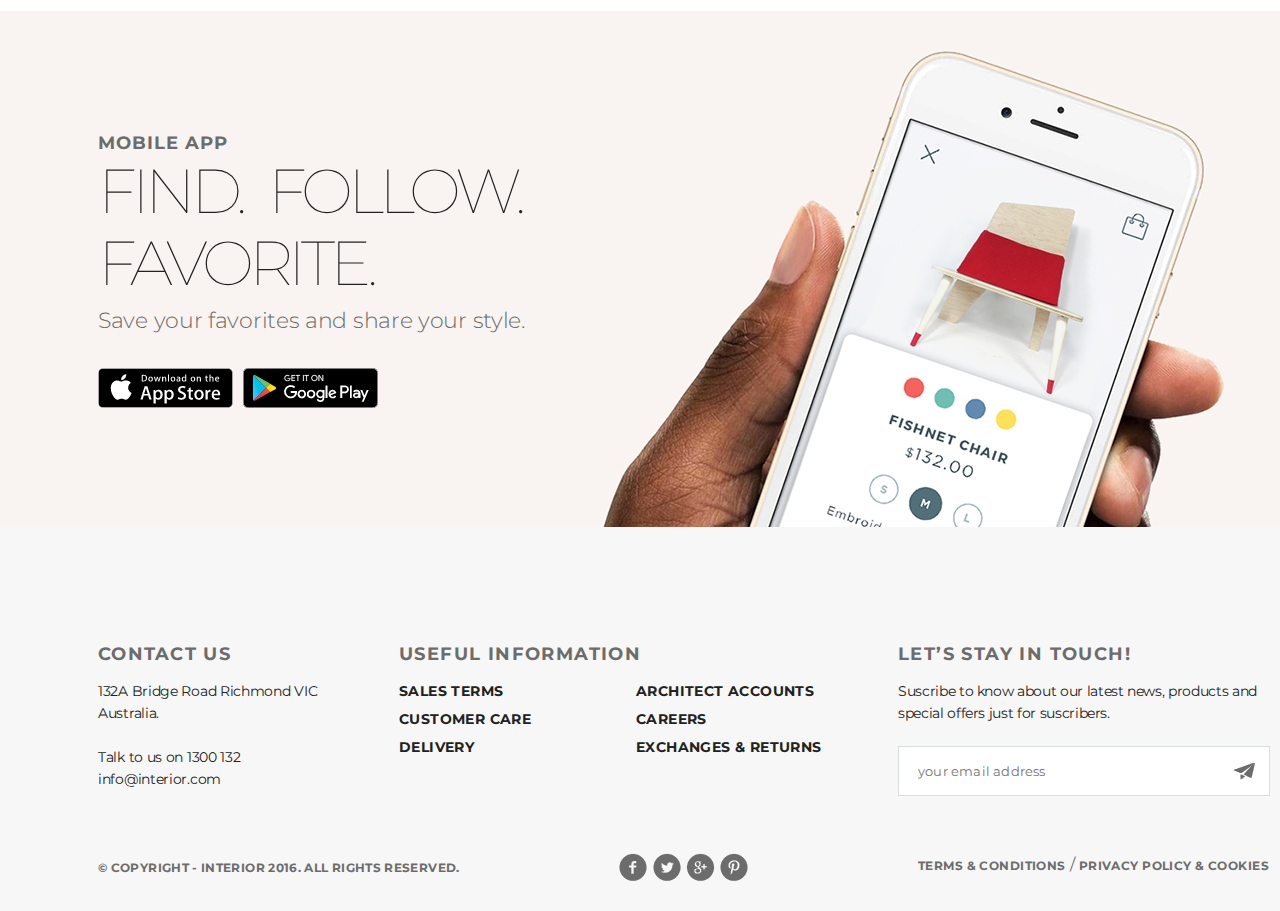
==== commit 8212666a: "Update index.html" ====
--- a/index.html
+++ b/index.html
@@ -45,15 +45,9 @@
                     </a>
                 </div>
                 <ul class=slider>
-                    <a href="#">
-                        <li></li>
-                    </a>
-                    <a href="#">
-                        <li></li>
-                    </a>
-                    <a href="#">
-                        <li></li>
-                    </a>
+                        <li><a href="#"></a></li>
+                        <li><a href="#"></a></li>
+                        <li><a href="#"></a></li>
                 </ul>
             </div>
             <div class="content">
@@ -176,15 +170,9 @@
                         </a>
                     </div>
                     <ul class=slider>
-                        <a href="#">
-                            <li></li>
-                        </a>
-                        <a href="#">
-                            <li></li>
-                        </a>
-                        <a href="#">
-                            <li></li>
-                        </a>
+                        <li><a href="#"></a></li>
+                        <li><a href="#"></a></li>
+                        <li><a href="#"></a></li>
                     </ul>
                 </div>
                 <div class="others">
@@ -285,4 +273,4 @@
             </div>
         </div>
     </body>
-</html>+</html>
